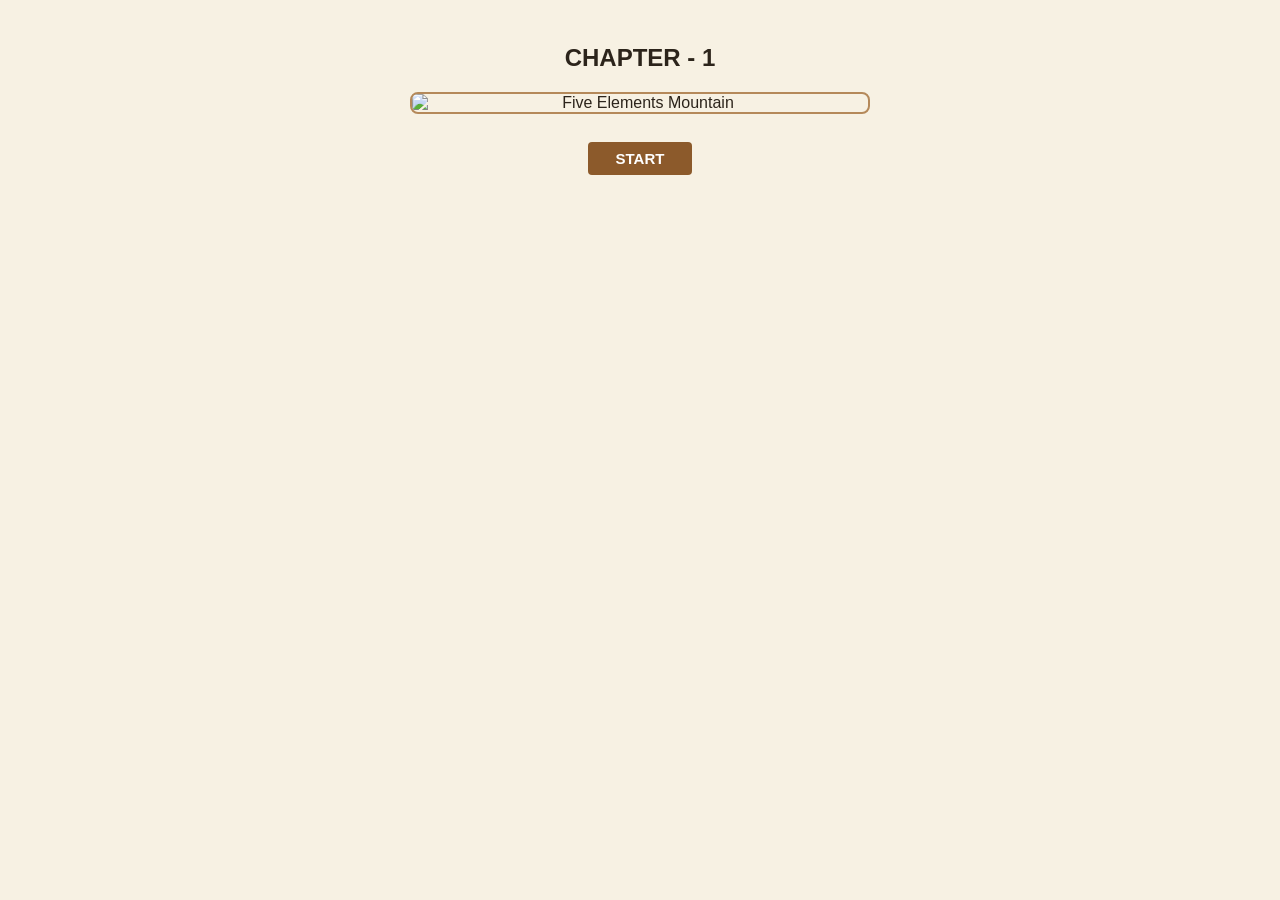
==== static/html/chapterOne.html @ f32d9035 "web-game testing files" ====
<!DOCTYPE html>
<html lang="en">
<head>
  <meta charset="UTF-8">
  <title>Chapter 1 - Journey to the West</title>
  <link rel="stylesheet" href="/static/style.css">
  <script src="/static/game.js" defer></script>
</head>
<body>
  <div id="chapter1-container" class="container">
    <!-- chapter1-page1 -->
    <section class="story-step" data-step="1">
      <h2>CHAPTER - 1</h2>

      <div class="image-box">
        <img src="https://encrypted-tbn0.gstatic.com/images?q=tbn:ANd9GcRWf5ixxdZKkPEKOS9Xs8cztoJWUWrzHjBG2t0QJlbO78u61M3StFRjIuy1&s=10" alt="Five Elements Mountain">
      </div>

      <div class="button-group">
        <button type="button" class="next-step-btn" data-next="2">START</button>
      </div>
    </section>

    <!-- chapter1-page2 -->
     <section class="story-step" data-step="2" style="display: none;">
      <!-- set status button -->
      <div class="top-bar">
        <button type="button" class="status-btn">STATUS</button>
      </div>

      <!-- show arrived text -->
      <div class="location-info">
        <h2>YOU Arrived</h2>
        <h3>HAND MOUNTAIN</h3>
      </div>

      <!-- show description of chapter1 -->
      <div class="description-area">
        <p>
          <strong>DESCRIPTION :</strong>
          Beneath the towering peaks of Hand Mountain, Sun Wukong has been sealed for five hundred years. 
          Approach carefully and listen to his plea to earn his trust on your journey west.
        </p>
      </div>

      <!-- 推进剧情按钮（跳到 Step 3） -->
      <div class="button-group">
        <button type="button" class="next-step-btn" data-next="3">CONTINUE</button>
      </div>
    </section>

    <!--page3: Guanyin appeared and tell something--> 
    <section class="story-step" data-step="3">
      <div class="event-banner">
        <h3>Godess Guanyin Appeared</h3>
      </div>

      <div class="dialogue-row">
        <div class="character-box">
          <img src="/static/pictures/guanyin.jpeg" alt="Goddess Guanyin">
        </div>

        <div class="dialogue-box">
          <p class="dialogue-title"><strong>INTRODUCE</strong></p>
          <p class="dialogue-text">
            I am Guanyin. Beneath this mountain lies Sun Wukong, once rebellious yet destined to protect the pilgrim on the journey to the Western Heaven.
          </p>
        </div>
      </div>

      <!-- 推进剧情按钮（跳到 Step 4） -->
      <div class="button-group">
        <button type="button" class="next-step-btn" data-next="4">CONTINUE</button>
      </div>
    </section>
  </div>

</body>
</html>
---- static/style.css ----
* {
  box-sizing: border-box;
}

body {
  margin: 0;
  padding: 24px 16px;
  font-family: Arial, sans-serif;
  background-color: #f7f1e3;
  color: #2c241b;
  text-align: center;
}

h1 {
  margin: 0 0 16px;
  font-size: 32px;
  color: #7c2d12;
}

img {
  display: block;
  width: 100%;
  max-width: 460px;
  height: auto;
  margin: 0 auto 20px;
  border: 2px solid #b5895a;
  border-radius: 8px;
}

p {
  margin: 10px 0 16px;
  font-size: 16px;
}

label {
  display: inline-block;
  width: 120px;
  text-align: right;
  margin-right: 8px;
  font-weight: bold;
}

input {
  width: 200px;
  padding: 6px 10px;
  margin-bottom: 12px;
  font-size: 15px;
  border: 1px solid #b5895a;
  border-radius: 4px;
}

button {
  margin-top: 8px;
  padding: 8px 28px;
  font-size: 15px;
  font-weight: bold;
  color: #ffffff;
  background-color: #8c5a2b;
  border: none;
  border-radius: 4px;
  cursor: pointer;
}

button:hover {
  background-color: #6f451e;
}

.hidden {
  display: none;
}
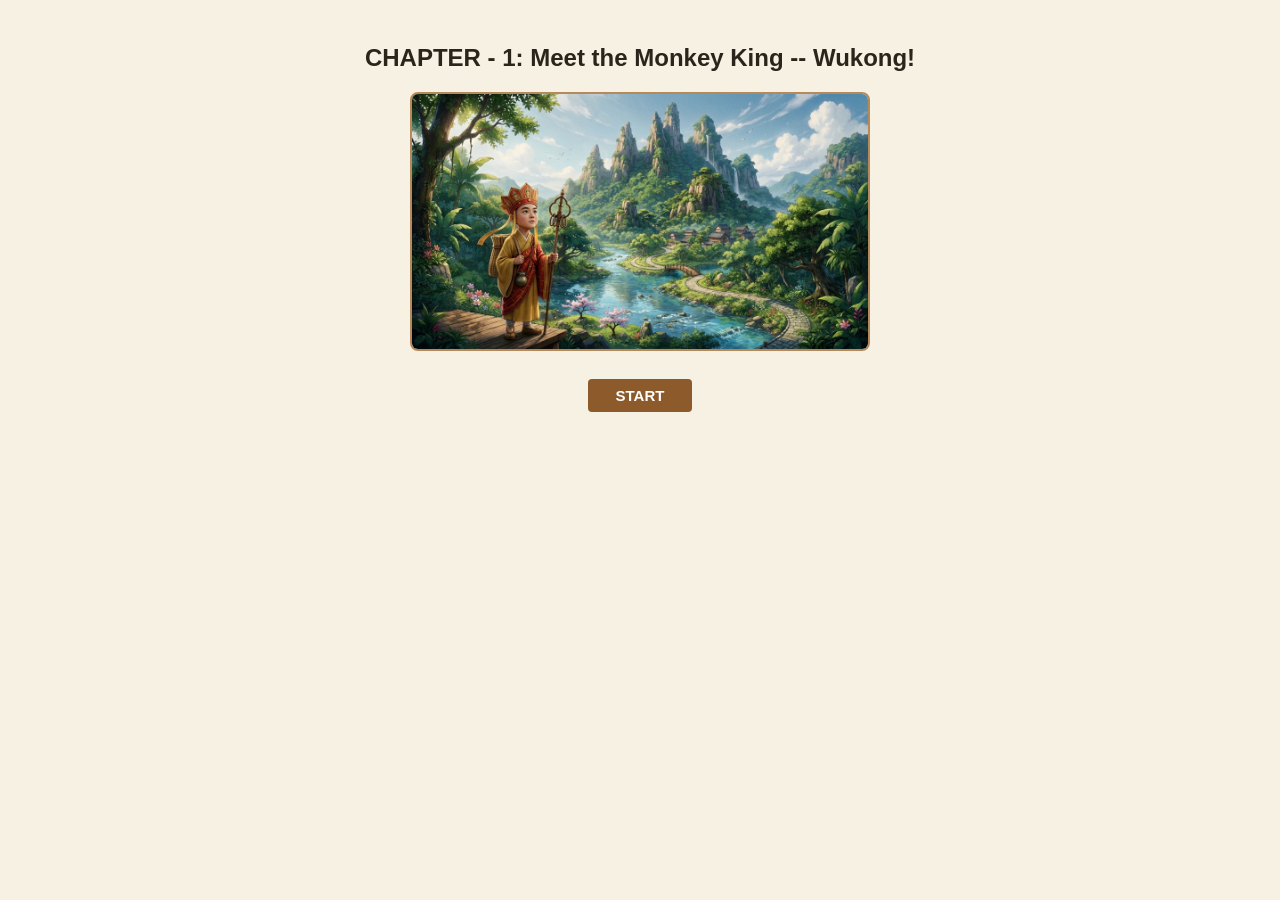
==== commit dc29fb17: "modify code" ====
--- a/static/html/chapterOne.html
+++ b/static/html/chapterOne.html
@@ -10,10 +10,10 @@
   <div id="chapter1-container" class="container">
     <!-- chapter1-page1 -->
     <section class="story-step" data-step="1">
-      <h2>CHAPTER - 1</h2>
+      <h2>CHAPTER - 1: Meet the Monkey King -- Wukong!</h2>
 
       <div class="image-box">
-        <img src="https://encrypted-tbn0.gstatic.com/images?q=tbn:ANd9GcRWf5ixxdZKkPEKOS9Xs8cztoJWUWrzHjBG2t0QJlbO78u61M3StFRjIuy1&s=10" alt="Five Elements Mountain">
+        <img src="/static/pictures/hand_mountain.png" alt="Five Elements Mountain">
       </div>
 
       <div class="button-group">
@@ -43,7 +43,7 @@
         </p>
       </div>
 
-      <!-- 推进剧情按钮（跳到 Step 3） -->
+      <!-- button to page3 -->
       <div class="button-group">
         <button type="button" class="next-step-btn" data-next="3">CONTINUE</button>
       </div>
@@ -68,12 +68,145 @@
         </div>
       </div>
 
-      <!-- 推进剧情按钮（跳到 Step 4） -->
+      <!-- button to page4 -->
       <div class="button-group">
         <button type="button" class="next-step-btn" data-next="4">CONTINUE</button>
       </div>
     </section>
-  </div>
+
+    <!-- show page4 -->
+    <section class="story-step" data-step="4" style="display: none;">
+      <div class="scene-row">
+        <div class="scene-box">
+          <img src="/static/pictures/peach_tree.jpeg" alt="A big peach tree">
+        </div>
+
+        <div class="choice-box">
+          <p class="scene-text">A big peach tree...</p>
+
+          <div class="choice-buttons">
+            <button type="button" class="next-step-btn choice-btn" data-next="5">Ignore</button>
+            <button type="button" class="next-step-btn choice-btn" data-next="5">pick peach</button>
+          </div>
+        </div>
+      </div>
+    </section>
+
+    <!-- page5 -->
+    <section class="story-step" data-step="5">
+      <div class="scene-row">
+        <div class="scene-box">
+          <img src="/static/pictures/monkey_trapped.png" alt="A monkey like person trapped in the stones in mountain">
+        </div>
+
+        <div class="choice-box">
+          <p class="scene-text">A monkey like person seemed trapped in the stones in mountain</p>
+
+          <div class="choice-buttons">
+            <button type="button" class="next-step-btn choice-btn" data-next="6a">Talk to him</button>
+            <button type="button" class="next-step-btn choice-btn" data-next="6b">Give him a peach</button>
+          </div>
+        </div>
+      </div>
+    </section>
+
+    <!-- 6a page-rejection -->
+    <section class="story-step" data-step="6a">
+      <div class="scene-row">
+        <div class="scene-box">
+          <img src="/static/pictures/angry_monkey.jpeg" alt="Monkey rejection">
+        </div>
+
+        <div class="choice-box">
+          <p class="scene-text">Rude words</p>
+
+          <div class="choice-buttons">
+            <button type="button" class="next-step-btn choice-btn" data-next="4">Please wait</button>
+            <button type="button" class="next-step-btn choice-btn" data-next="7d">End and leave</button>
+          </div>
+        </div>
+      </div>
+    </section>
+
+    <!--6b page-dialogue-->
+    <section class="story-step" data-step="6b">
+      <div class="scene-row">
+        <div class="scene-box">
+          <img src="/static/pictures/monkey_dialogue.jpg" alt="Monkey dialogue">
+        </div>
+
+        <div class="choice-box">
+          <p class="scene-text">Who are you? What do you want from me?</p>
+
+          <div class="choice-buttons">
+            <button type="button" class="next-step-btn choice-btn" data-next="7a">
+              <span class="option-label">A:</span>
+              <span class="option-desc">Sit down, listen to his 500-year solitude, clean his fur and share your journey mission, kindly invite him as an equal partner.</span>
+            </button>
+            <button type="button" class="next-step-btn choice-btn" data-next="7b">
+              <span class="option-label">B:</span>
+              <span class="option-desc">Feed him more peaches and offer a practical deal: set him freedom in exchange for protection.</span>
+            </button>
+            <button type="button" class="next-step-btn choice-btn" data-next="7c">
+              <span class="option-label">C:</span>
+              <span class="option-desc">Recite the tightening curse from Guanyin to force his submission and bring up his past mistakes.</span>
+            </button>
+          </div>
+        </div>
+      </div>
+    </section>
+
+    <!-- 7A：player choice-show chapter1 result -->
+    <section class="story-step" data-step="7a" style="display: none;">
+      <div class="choice-box">
+        <h2 class="chapter-title">Chapter 1 Complete</h2>
+        <p class="scene-text">A. TRUST SCORE + 40</p>
+        <p class="scene-text">Wukong joins the team.</p>
+
+        <div class="choice-buttons">
+          <button type="button" class="choice-btn chapter2-btn">CONTINUE</button>
+        </div>
+      </div>
+    </section>
+
+    <!-- 7B：player choice-show chapter1 result -->
+    <section class="story-step" data-step="7b" style="display: none;">
+      <div class="choice-box">
+        <h2 class="chapter-title">Chapter 1 Complete</h2>
+        <p class="scene-text">B. TRUST SCORE + 20</p>
+        <p class="scene-text">Wukong joins the team.</p>
+
+        <div class="choice-buttons">
+          <button type="button" class="choice-btn chapter2-btn">CONTINUE</button>
+        </div>
+      </div>
+    </section>
+
+    <!-- 7c：player choice-show chapter1 result -->
+    <section class="story-step" data-step="7c" style="display: none;">
+      <div class="choice-box">
+        <h2 class="chapter-title">Chapter 1 Complete</h2>
+        <p class="scene-text">C. TRUST SCORE + 10</p>
+        <p class="scene-text">Wukong joins the team.</p>
+
+        <div class="choice-buttons">
+          <button type="button" class="choice-btn chapter2-btn">CONTINUE</button>
+        </div>
+      </div>
+    </section>
+
+    <!-- 7D：Xuanzang leave the hand mountain alone. -->
+    <section class="story-step" data-step="7d">
+      <div class="choice-box">
+        <h2 class="chapter-title">Chapter 1 Complete</h2>
+        <p class="scene-text">You leave the hand mountain alone.</p>
+
+        <div class="choice-buttons">
+          <button type="button" class="choice-btn chapter2-btn">CONTINUE</button>
+        </div>
+      </div>
+    </section>
+</div>
 
 </body>
 </html>
